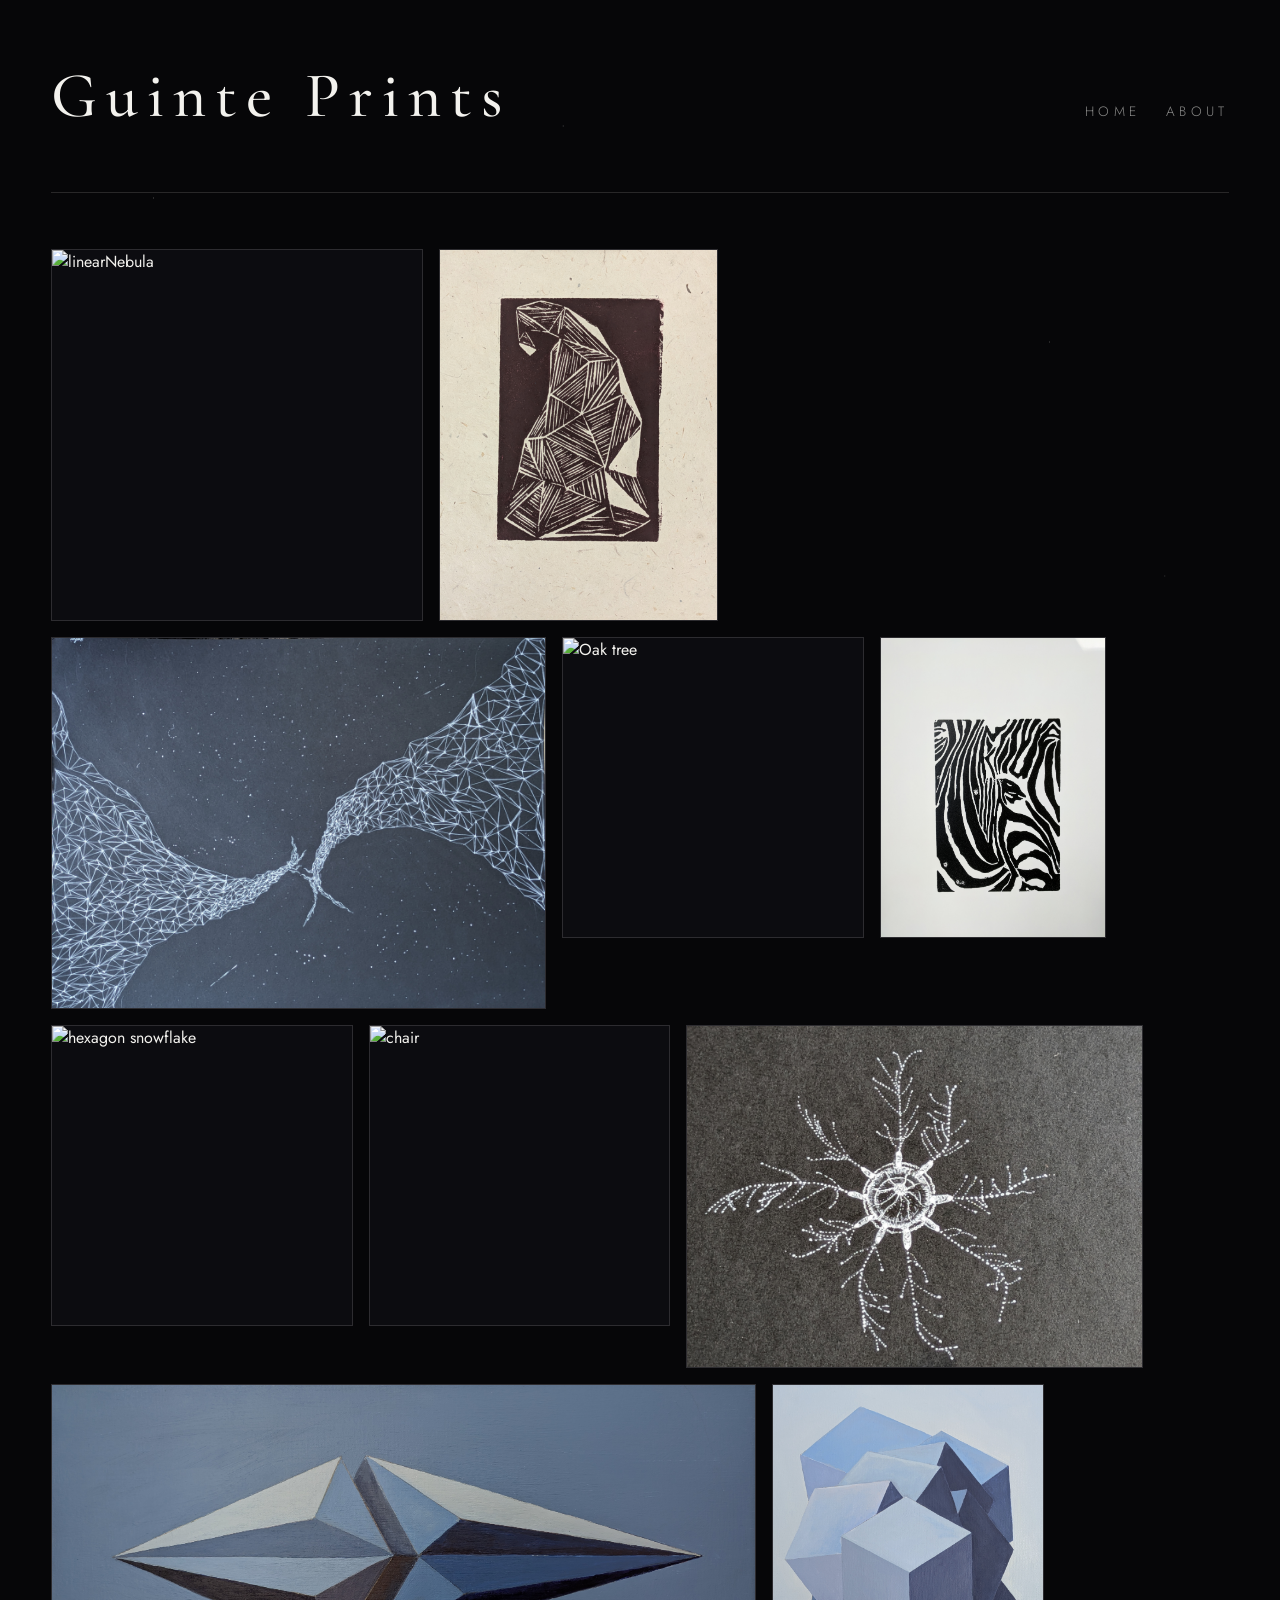
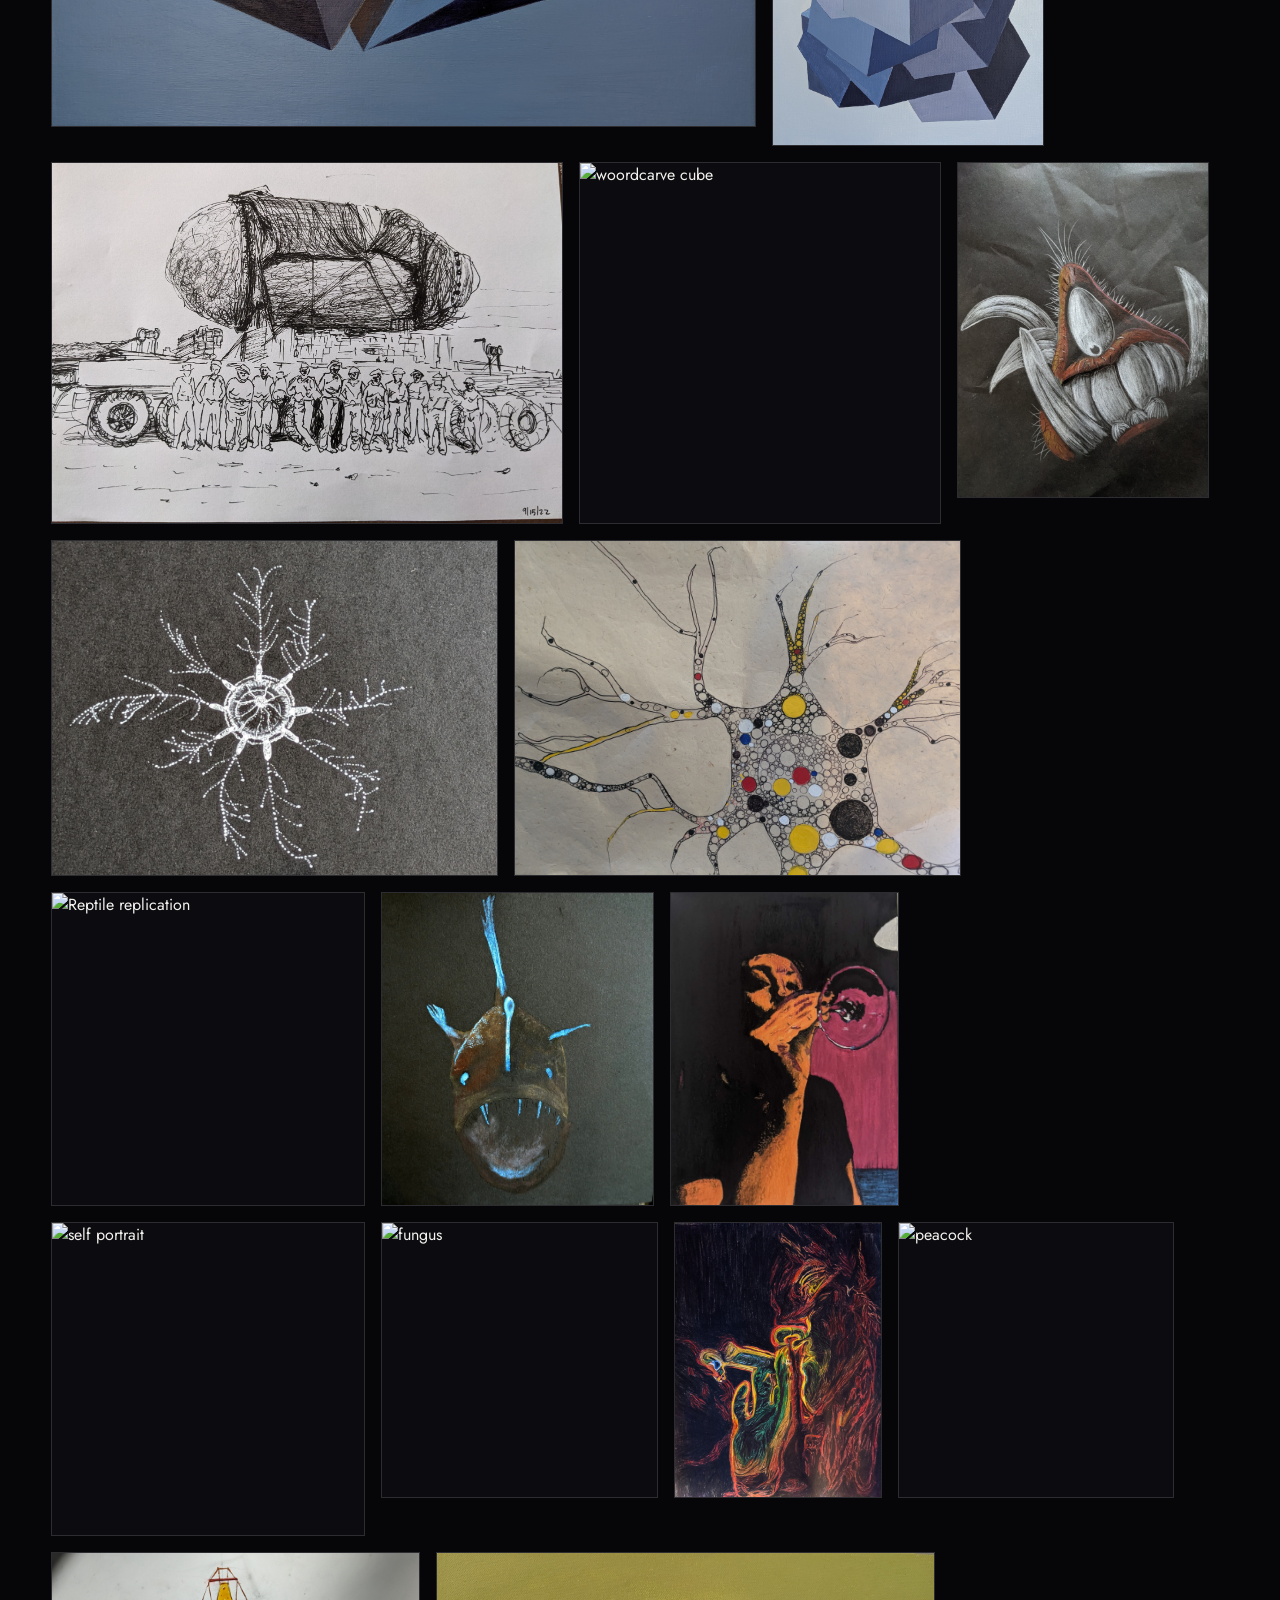
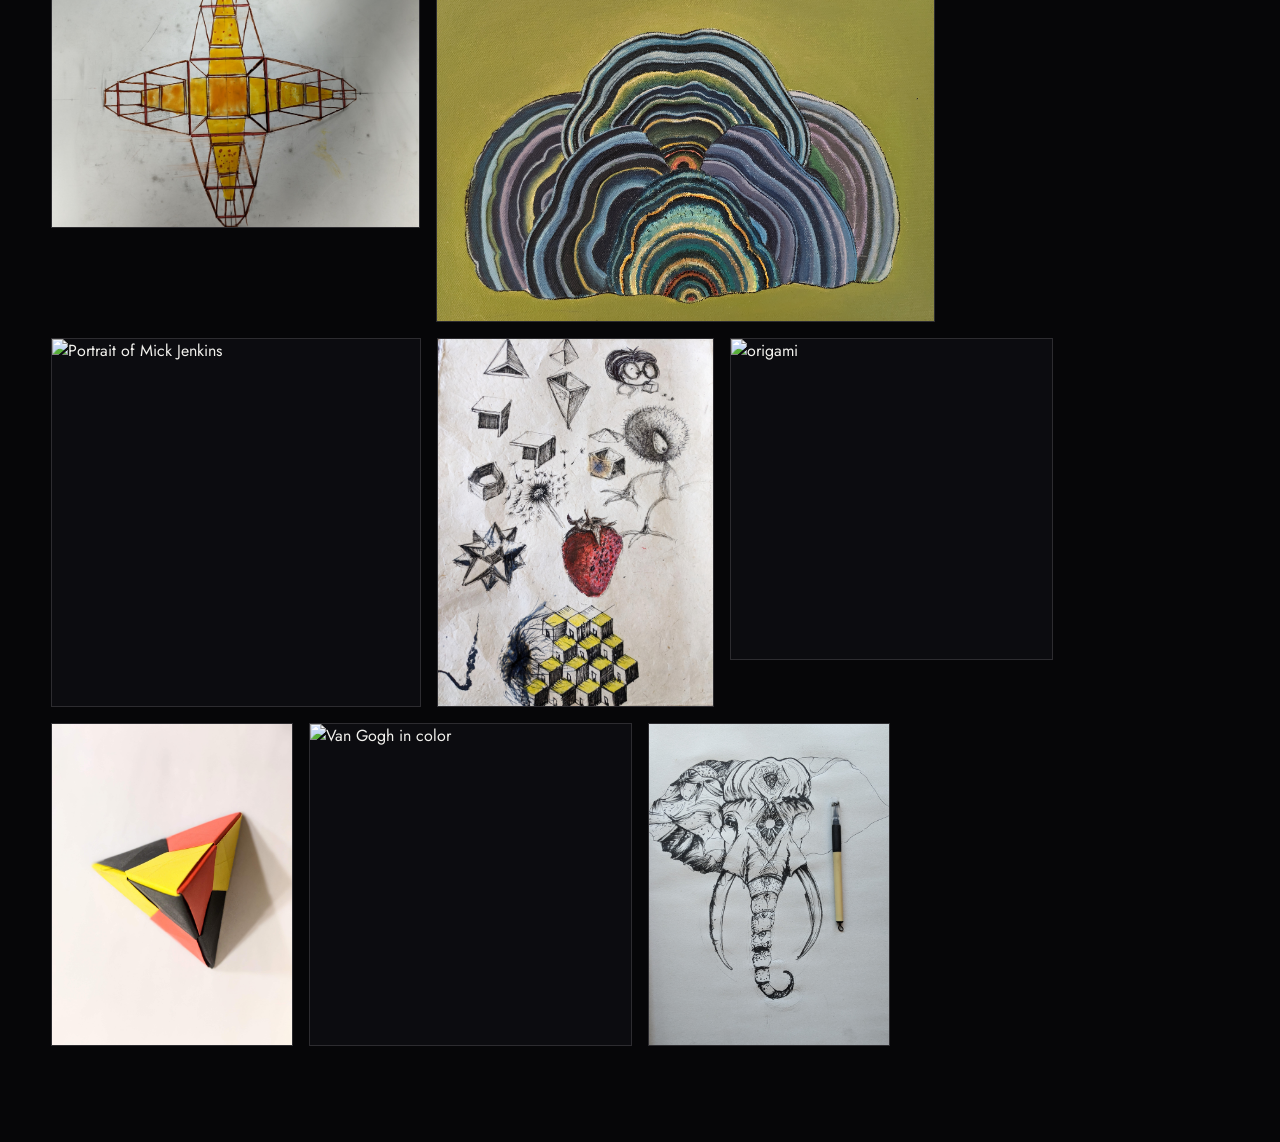
==== gallery.html @ 93e8b65b "Initial commit" ====
<!DOCTYPE html>
<html lang="en">
<head>
  <meta charset="UTF-8" />
  <meta name="viewport" content="width=device-width, initial-scale=1.0" />
  <title>Guinte — Works</title>
  <meta name="description" content="Selected works by Guinte." />

  <link rel="preconnect" href="https://fonts.googleapis.com">
  <link rel="preconnect" href="https://fonts.gstatic.com" crossorigin>
  <link href="https://fonts.googleapis.com/css2?family=Cormorant+Garamond:ital,wght@0,400;0,500;1,400&family=Jost:wght@300;400&display=swap" rel="stylesheet">

  <link rel="stylesheet" href="css/style.css" />
</head>
<body>
  <div class="starfield"></div>

  <div class="gallery-wrap">
    <header class="masthead">
      <h1 class="wordmark">Guinte Prints</h1>
     <nav style="display:flex; gap:1.6rem;">
  <a class="back" href="index.html">Home</a>
  <a class="back" href="about.html">About</a>
</nav>
    </header>

    <section class="grid" id="grid"></section>
  </div>

  <!-- Lightbox -->
  <div class="lightbox" id="lightbox">
    <span class="lb-close" aria-hidden="true">&times;</span>
    <img id="lb-img" src="" alt="" />
    <div class="lb-cap" id="lb-cap"></div>
  </div>

  <script>
  /* ============================================================
     YOUR ARTWORKS LIVE HERE — this is the ONLY part you edit.

     To add a piece:
       1. Drop the image file into the  images/  folder.
       2. Add a line below following the same pattern.

     Order top-to-bottom = order it appears in the grid.
     "medium" and "year" are optional — leave them as "" if unused.
     ============================================================ */
  const artworks = [
    
    { src: "images/linearnebula.jpg",   
     title: "linearNebula",                   
     medium: "ink on paper",
    
},
    { src: "images/linearbits.jpg",
     title: "linear bits",                   
     medium: "ink on paper",
},
{
      src:    "images/constellationline.jpg",
      title:  "line works",
      medium: "white pen, black paper",
},
        
    { 
      src: "images/tree.jpg",
     title: "Oak tree",                   
     medium: "ink on cardboard paper",
},
 

    { src: "images/zebra.jpg",   
     title: "Zebra woodcut",                   
     medium: "ink press on paper",
    
},
    

      
    {
      src:    "images/hexagonsnowflake.jpg",
      title:  "hexagon snowflake",
      medium: "pencil on paper",
      
    },
  { src: "images/chair.jpg",   
     title: "chair",                   
     medium: "penon paper",
    
},
    { src: "images/jellyfish.jpg",   
     title: "deep sea jelly fish",                   
     medium: "ink on paper",
    
},


{
      src:    "images/acrylicsdiamond.jpg",
      title:  "triangles",
      medium: "acrylic on canvas",
      
    },
     {
      src:    "images/cubesblock.jpg",
      title:  "Block of cubes",
      medium: "acrylic on canvas",
      
    },
{
      src:    "images/gadget.jpg",
      title:  "gadget",
      medium: "pen paper",
      
    },

  
    { src: "images/woodcarve cube.jpg",
     title: "woordcarve cube",                   
     medium: "wood",
},
{
      src:    "images/monsteragain.jpg",
      title:  "monster drawing for my children",
      medium: "color pencil on paper",
      
    },

    { src: "images/jellyfish.jpg",   
     title: "deep sea jelly fish",                   
     medium: "ink on paper",
    
},

      { src: "images/neuron.jpg",   
     title: "neuron",                   
     medium: "mixed media on lokta paper",
    
},



   
    { src: "images/escherlinocut.jpg",
     title: "Reptile replication",                   
     medium: "woodcut print on paper",
},
{
      src:    "images/deepseafish.jpg",
      title:  "deep sea fish",
      medium: "acrylic on paper",
      
    },

    { src: "images/portraitlady.jpg",   
     title: "portrait of a lady",                   
     medium: "mixed media on paper",
    
},
    
{ src: "images/portraitperson.jpg",   
     title: "self portrait",                   
     medium: "ink on paper",
    
},
 { src: "images/fungus.jpg",   
     title: "fungus",                   
     medium: "acrylic on paper",
    
},
    { src: "images/portraitsmoke.jpg",
     title: "linear portrait",                   
     medium: "color pencilon paper",
},
{
      src:    "images/peacock.jpg",
      title:  "peacock",
      medium: "ink on paper",
      
    },

    { src: "images/rotatedcubes.jpg",   
     title: "rotated cubes",                   
     medium: "ink on paper",
    
},
    { src: "images/acrylicfungus.jpg",
     title: "acrylicfungus",                   
     medium: "acrylic on canvas",
},
{ src: "images/portraitmickjenkins.jpg",
     title: "Portrait of Mick Jenkins",                   
     medium: "Mixed media on paper",
},

    {
      src:    "images/randomstudies.jpg",
      title:  "random bits",
      medium: "ink on paper",
      
    },
    { src: "images/paperfold1.jpg",   
     title: "origami",                   
     medium: "paper",
    
},
    { src: "images/paperfold2.jpg",
     title: "origami tetrahedron",                   
     medium: "paper",
},

  

    { src: "images/vangoghincolor.jpg",   
     title: "Van Gogh in color",                   
     medium: "watercolor on paper",
    
},
{ src: "images/elephant.jpg",
     title: "Elephant",                   
     medium: "pen on paper",
},
  
    
    // --- copy this block for each new piece ---
    // {
    //   src:    "images/your-file-name.jpg",
    //   title:  "Title of the piece",
    //   medium: "White ink on black paper",
    //   year:   "2025"
    // },
  ];

  /* ---- Render the grid (no need to touch below this line) ---- */
   const grid = document.getElementById("grid");

  if (artworks.length === 0) {
    grid.innerHTML = '<p class="empty-note">Works coming soon.</p>';
  } else {
    artworks.forEach((art, i) => {
      const tile = document.createElement("a");
      tile.className = "tile";
      tile.href = "#";
      tile.style.animationDelay = (0.04 * i) + "s";

      const meta = [art.medium, art.year].filter(Boolean).join(" · ");
      tile.innerHTML = `
        <img src="${art.src}" alt="${art.title || ""}" />
        <div class="cap">
          <div>${art.title || ""}</div>
          ${meta ? `<div class="meta">${meta}</div>` : ""}
        </div>`;

      tile.addEventListener("click", (e) => { e.preventDefault(); openLightbox(art); });
      grid.appendChild(tile);

      const img = tile.querySelector("img");
      img.addEventListener("load",  () => { tile._ratio = (img.naturalWidth || 3) / (img.naturalHeight || 4); scheduleLayout(); });
      img.addEventListener("error", () => { tile._ratio = 1; scheduleLayout(); });
    });
  }

  /* ---- justified rows: fill left-to-right, then wrap (whole image, no crop) ---- */
  const ROW_HEIGHT_DESKTOP = 380;   // bigger = larger images, fewer per row
  const ROW_HEIGHT_MOBILE  = 210;

  let layoutPending = false;
  function scheduleLayout() {
    if (layoutPending) return;
    layoutPending = true;
    requestAnimationFrame(() => { layoutPending = false; layoutGrid(); });
  }

  function layoutGrid() {
    const tiles = Array.from(grid.querySelectorAll(".tile"));
    if (!tiles.length) return;
    const cs = getComputedStyle(grid);
    const gap = parseFloat(cs.columnGap || cs.gap) || 12;
    const W = grid.clientWidth;
    const target = W < 600 ? ROW_HEIGHT_MOBILE : ROW_HEIGHT_DESKTOP;

    let row = [], ratioSum = 0;
    const flush = (isLast) => {
      if (!row.length) return;
      const totalGap = gap * (row.length - 1);
      let h = (W - totalGap) / ratioSum;
      if (isLast) h = Math.min(h, target * 1.3);   // keep a lonely last row from ballooning
      row.forEach((t) => {
        const r = t._ratio || 0.75;
        t.style.width  = (r * h) + "px";
        t.style.height = h + "px";
      });
      row = []; ratioSum = 0;
    };
    tiles.forEach((t) => {
      const r = t._ratio || 0.75;
      row.push(t); ratioSum += r;
      if (ratioSum * target + gap * (row.length - 1) >= W) flush(false);
    });
    flush(true);
  }

  window.addEventListener("load", layoutGrid);
  let resizeTimer;
  window.addEventListener("resize", () => { clearTimeout(resizeTimer); resizeTimer = setTimeout(layoutGrid, 120); });

  /* ---- Lightbox ---- */
  const lb     = document.getElementById("lightbox");
  const lbImg  = document.getElementById("lb-img");
  const lbCap  = document.getElementById("lb-cap");

  function openLightbox(art) {
    lbImg.src = art.src;
    lbImg.alt = art.title || "";
    const meta = [art.title, art.medium, art.year].filter(Boolean).join("  ·  ");
    lbCap.textContent = meta;
    lb.classList.add("open");
  }
  function closeLightbox() {
    lb.classList.remove("open");
    lbImg.src = "";
  }
  lb.addEventListener("click", closeLightbox);
  document.addEventListener("keydown", (e) => {
    if (e.key === "Escape") closeLightbox();
  });
  </script>
</body>
</html>
---- css/style.css ----
/* ============================================================
   GUINTE — shared styles
   Black paper, white ink. Everything floats in the dark.
   ============================================================ */

:root {
  --ink:        #060608;   /* the black of the paper            */
  --ink-soft:   #0c0c10;   /* a hair lighter, for panels        */
  --line:       #f3f2ee;   /* the white ink                     */
  --line-dim:   rgba(243,242,238,0.55);
  --line-faint: rgba(243,242,238,0.14);
  --glow:       rgba(243,242,238,0.85);
}

* { box-sizing: border-box; margin: 0; padding: 0; }

html, body {
  height: 100%;
  background: var(--ink);
  color: var(--line);
  font-family: "Jost", system-ui, sans-serif;
  -webkit-font-smoothing: antialiased;
}

a { color: inherit; text-decoration: none; }

/* A faint, intentional starfield so the black areas around the
   art never look empty on wide screens. Very subtle on purpose. */
.starfield {
  position: fixed;
  inset: 0;
  z-index: 0;
  pointer-events: none;
  background:
    radial-gradient(1px 1px at 12% 22%, rgba(255,255,255,0.5), transparent),
    radial-gradient(1px 1px at 28% 71%, rgba(255,255,255,0.35), transparent),
    radial-gradient(1px 1px at 44% 14%, rgba(255,255,255,0.4),  transparent),
    radial-gradient(1px 1px at 67% 83%, rgba(255,255,255,0.3),  transparent),
    radial-gradient(1px 1px at 82% 38%, rgba(255,255,255,0.45), transparent),
    radial-gradient(1px 1px at 91% 64%, rgba(255,255,255,0.3),  transparent),
    radial-gradient(1px 1px at  6% 52%, rgba(255,255,255,0.3),  transparent),
    radial-gradient(1px 1px at 55% 47%, rgba(255,255,255,0.25), transparent);
  opacity: 0.6;
}

/* ============================================================
   LANDING PAGE
   ============================================================ */

.stage {
  position: relative;
  z-index: 1;
  height: 100svh;
  display: grid;
  place-items: center;
  padding: 0;
}

/* Frame hugs the image so the Enter button can sit relative to the
   ARTWORK's edge (inside the glow) rather than the window corner. */
.hero-frame {
  position: relative;
  display: inline-block;
  line-height: 0;
  max-height: 100svh;
}

/* The artwork: shown whole, never cropped. Because the page is the
   same black as the paper, the empty sides simply disappear. */
.hero {
  max-width: 100%;
  max-height: 100svh;
  width: auto;
  height: auto;
  display: block;
  user-select: none;
  -webkit-user-drag: none;
  opacity: 0;
  animation: rise 1.8s cubic-bezier(.16,1,.3,1) 0.15s forwards;
}

@keyframes rise {
  from { opacity: 0; transform: scale(1.015); filter: brightness(0.7); }
  to   { opacity: 1; transform: scale(1);     filter: brightness(1);   }
}

/* The single Enter button — sits in the bright glow, top-right.
   Glass + hairline + a slow sheen so it reads shiny and stays
   legible over both the lit area and the dark. */
.enter {
  position: absolute;
  top: clamp(1.1rem, 10%, 7rem);
  right: clamp(1.1rem, 5%, 3rem);
  z-index: 3;

  display: inline-flex;
  align-items: center;
  gap: 0.7em;

  padding: 0.85em 1.9em;
  font-family: "Jost", sans-serif;
  font-weight: 300;
  font-size: clamp(0.95rem, 1.1vw, 1.05rem);
  letter-spacing: 0.42em;
  text-transform: uppercase;
  text-indent: 0.42em;            /* balances the tracking */
  line-height: 1;
  color: var(--line);

  background: rgba(8,8,10,0.28);
  border: 1px solid rgba(243,242,238,0.7);
  border-radius: 0;
  backdrop-filter: blur(3px);
  -webkit-backdrop-filter: blur(3px);

  box-shadow:
    0 0 0 1px rgba(0,0,0,0.25),
    0 0 22px rgba(243,242,238,0.18),
    inset 0 0 14px rgba(243,242,238,0.06);

  overflow: hidden;
  cursor: pointer;
  opacity: 0;
  animation: fade-in 1.2s ease 1.1s forwards;
  transition: box-shadow .5s ease, border-color .5s ease,
              letter-spacing .5s ease, background .5s ease;
}

/* moving sheen */
.enter::before {
  content: "";
  position: absolute;
  top: 0; left: -60%;
  width: 40%; height: 100%;
  background: linear-gradient(
    100deg, transparent, rgba(255,255,255,0.55), transparent);
  transform: skewX(-18deg);
  animation: sheen 4.5s ease-in-out infinite;
}

.enter .arrow {
  display: inline-block;
  transform: translateX(0);
  transition: transform .5s cubic-bezier(.16,1,.3,1);
  opacity: 0.85;
}

.enter:hover {
  border-color: #fff;
  letter-spacing: 0.5em;
  background: rgba(8,8,10,0.15);
  box-shadow:
    0 0 0 1px rgba(0,0,0,0.25),
    0 0 40px rgba(243,242,238,0.4),
    inset 0 0 18px rgba(243,242,238,0.12);
}
.enter:hover .arrow { transform: translateX(4px); }
.enter:focus-visible { outline: 2px solid #fff; outline-offset: 4px; }

@keyframes sheen {
  0%   { left: -60%; }
  55%  { left: 130%; }
  100% { left: 130%; }
}
@keyframes fade-in { to { opacity: 1; } }

/* ============================================================
   GALLERY PAGE
   ============================================================ */

.gallery-wrap {
  position: relative;
  z-index: 1;
  max-width: 1500px;
  margin: 0 auto;
  padding: clamp(2rem, 5vw, 4.5rem) clamp(1.2rem, 4vw, 3.5rem) 6rem;
}

.masthead {
  display: flex;
  align-items: baseline;
  justify-content: space-between;
  flex-wrap: wrap;
  gap: 1rem;
  padding-bottom: clamp(2rem, 5vw, 4rem);
  border-bottom: 1px solid var(--line-faint);
  margin-bottom: clamp(2rem, 5vw, 3.5rem);
}

.wordmark {
  font-family: "Cormorant Garamond", serif;
  font-weight: 500;
  font-size: clamp(2.2rem, 6vw, 4rem);
  letter-spacing: 0.14em;
  line-height: 1;
}

.masthead .back {
  font-weight: 300;
  font-size: 0.85rem;
  letter-spacing: 0.32em;
  text-transform: uppercase;
  color: var(--line-dim);
  transition: color .4s ease;
}
.masthead .back:hover { color: var(--line); }

/* Masonry-feeling grid that keeps each piece's true proportions. */
.grid {
  display: flex;
  flex-wrap: wrap;
  gap: clamp(0.55rem, 1.3vw, 1rem);
}

.tile {
  position: relative;
  display: block;
  margin: 0;
  cursor: zoom-in;
  background: var(--ink-soft);
  border: 1px solid var(--line-faint);
  overflow: hidden;
  opacity: 0;
  transform: translateY(14px);
  animation: tile-in .8s cubic-bezier(.16,1,.3,1) forwards;
  /* width & height are set automatically by the layout script */
}

.tile img {
  display: block;
  width: 100%;
  height: 100%;
  object-fit: cover;   /* tile is sized to the image's true shape, so nothing is cropped */
  transition: transform .9s cubic-bezier(.16,1,.3,1), filter .6s ease;
}
.tile:hover img { transform: scale(1.04); filter: brightness(1.08); }

.tile .cap {
  position: absolute;
  inset: auto 0 0 0;
  padding: 1.4rem 1rem 0.9rem;
  background: linear-gradient(to top, rgba(0,0,0,0.78), transparent);
  font-size: 0.82rem;
  letter-spacing: 0.04em;
  opacity: 0;
  transform: translateY(8px);
  transition: opacity .45s ease, transform .45s ease;
}
.tile:hover .cap { opacity: 1; transform: translateY(0); }
.tile .cap .meta {
  color: var(--line-dim);
  font-style: italic;
  font-family: "Cormorant Garamond", serif;
  font-size: 0.95rem;
}

@keyframes tile-in {
  to { opacity: 1; transform: translateY(0); }
}

.empty-note {
  color: var(--line-dim);
  font-style: italic;
  font-family: "Cormorant Garamond", serif;
  font-size: 1.2rem;
  padding: 3rem 0;
}

/* ---- Lightbox ---- */
.lightbox {
  position: fixed;
  inset: 0;
  z-index: 50;
  display: none;
  place-items: center;
  padding: 4vmin;
  background: rgba(3,3,5,0.94);
  backdrop-filter: blur(6px);
  -webkit-backdrop-filter: blur(6px);
  cursor: zoom-out;
}
.lightbox.open { display: grid; animation: fade-in .35s ease; }
.lightbox img {
  max-width: 100%;
  max-height: 84vh;
  box-shadow: 0 0 60px rgba(243,242,238,0.12);
}
.lightbox .lb-cap {
  position: absolute;
  bottom: 3.5vmin;
  left: 0; right: 0;
  text-align: center;
  font-family: "Cormorant Garamond", serif;
  font-style: italic;
  color: var(--line-dim);
  font-size: 1.05rem;
  letter-spacing: 0.03em;
}
.lightbox .lb-close {
  position: absolute;
  top: 3vmin; right: 3.5vmin;
  font-size: 1.6rem;
  font-weight: 300;
  color: var(--line);
  opacity: 0.7;
  line-height: 1;
}

@media (max-width: 520px) {
  .enter { letter-spacing: 0.3em; padding: 0.75em 1.5em; }
  
}
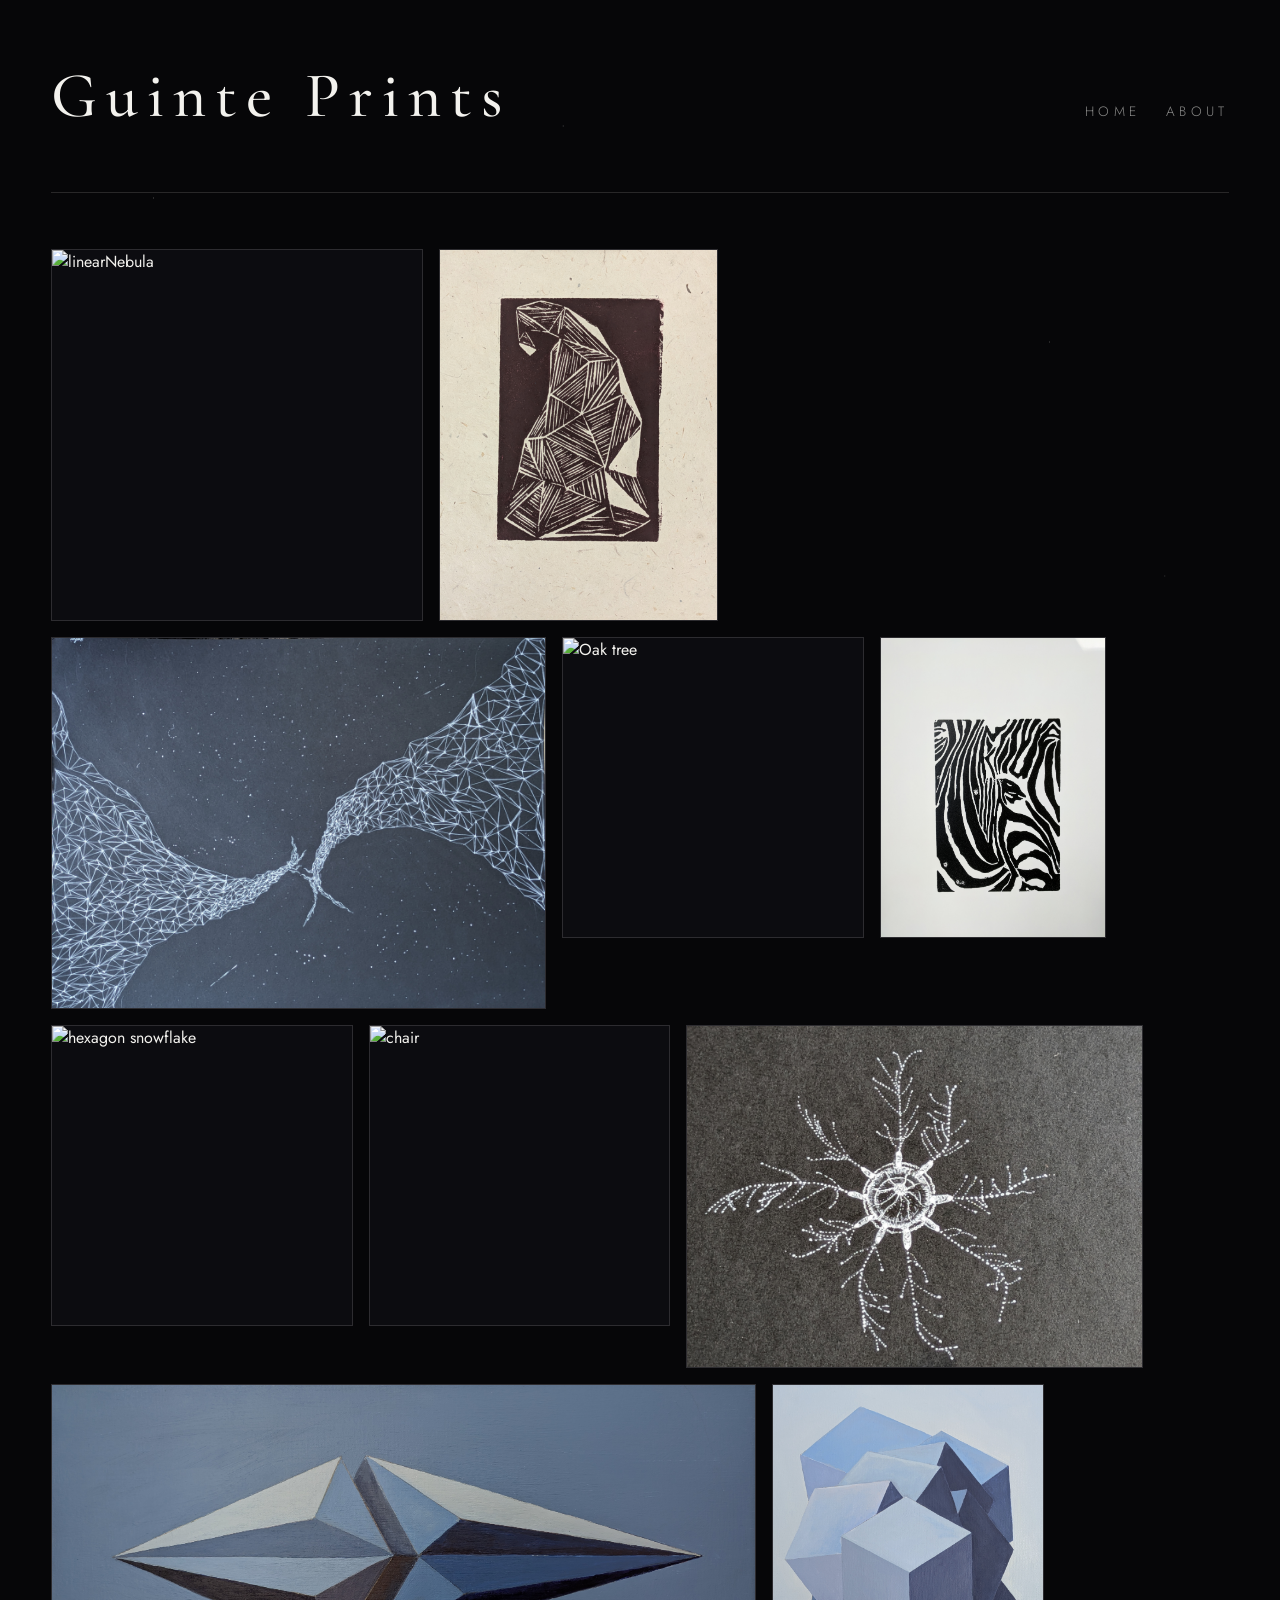
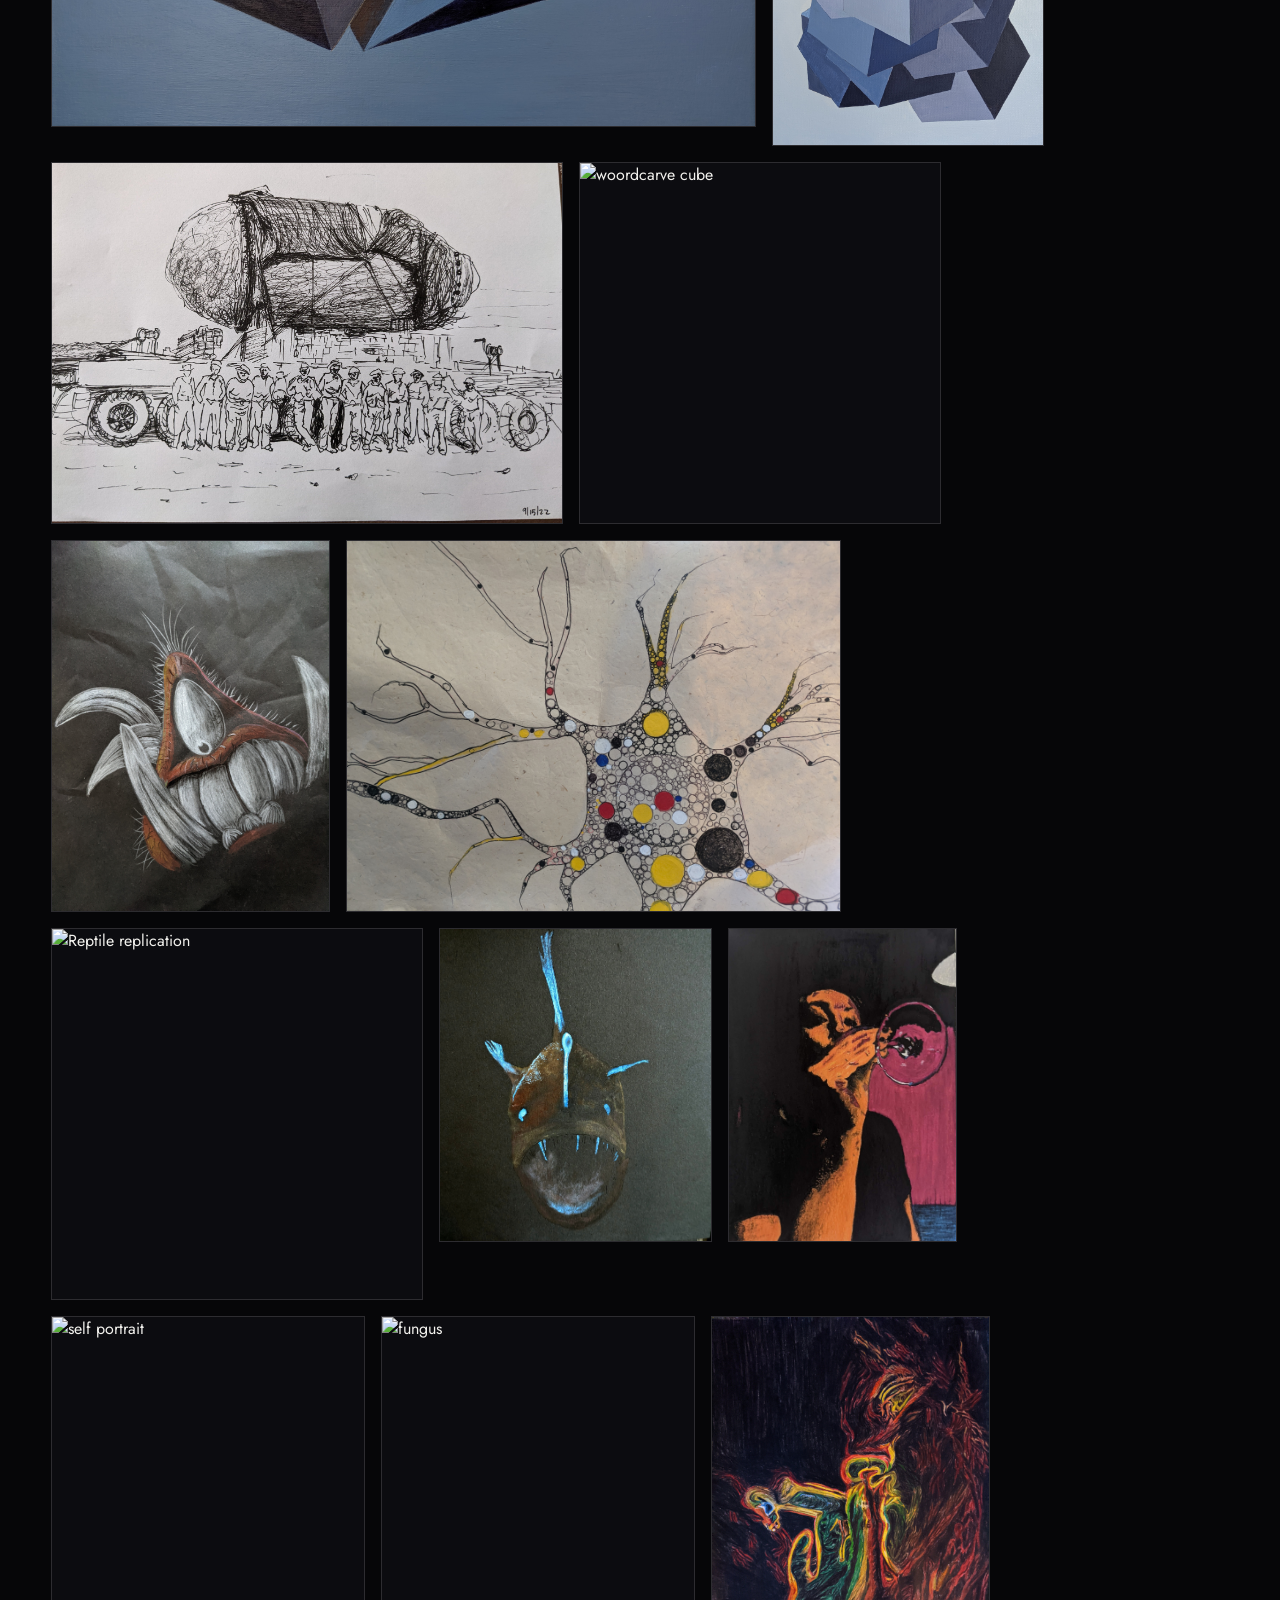
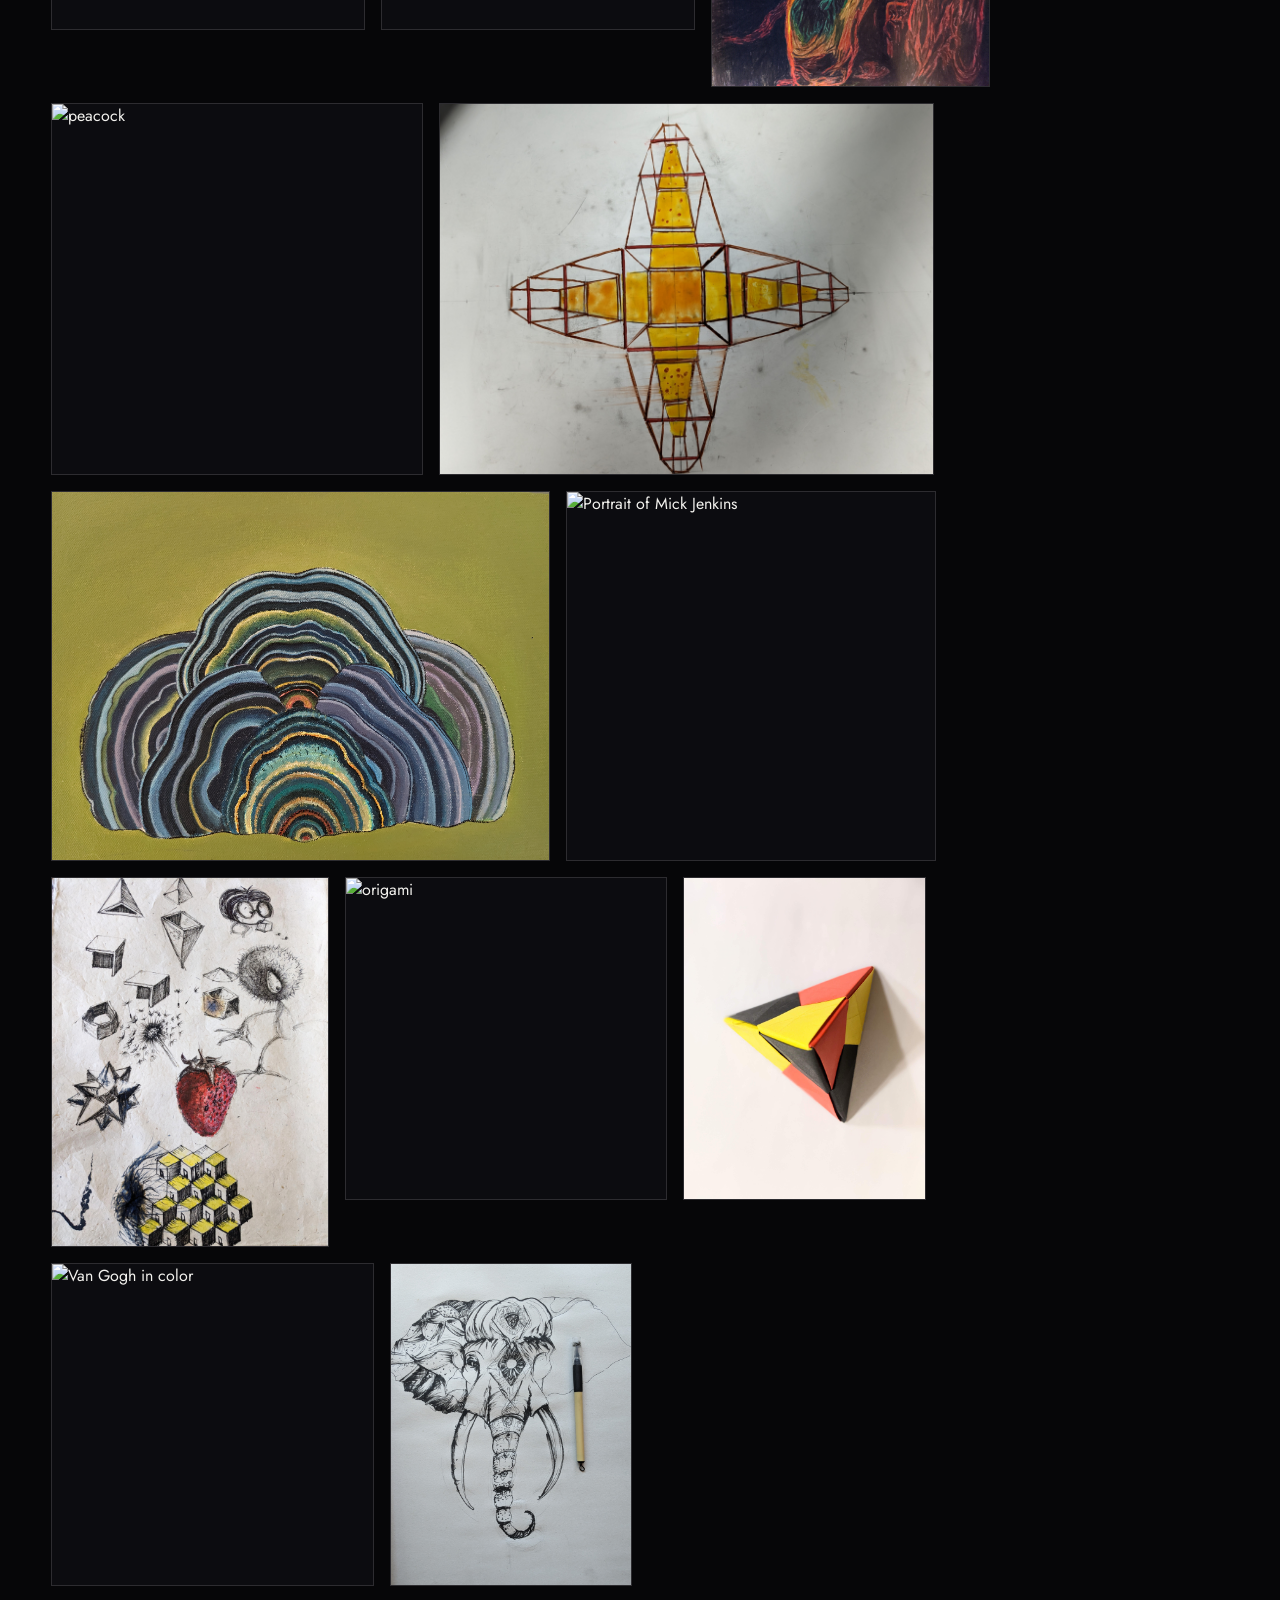
==== commit 502c2eed: "gallery tweak" ====
--- a/gallery.html
+++ b/gallery.html
@@ -126,11 +126,7 @@
       
     },
 
-    { src: "images/jellyfish.jpg",   
-     title: "deep sea jelly fish",                   
-     medium: "ink on paper",
-    
-},
+
 
       { src: "images/neuron.jpg",   
      title: "neuron",                   
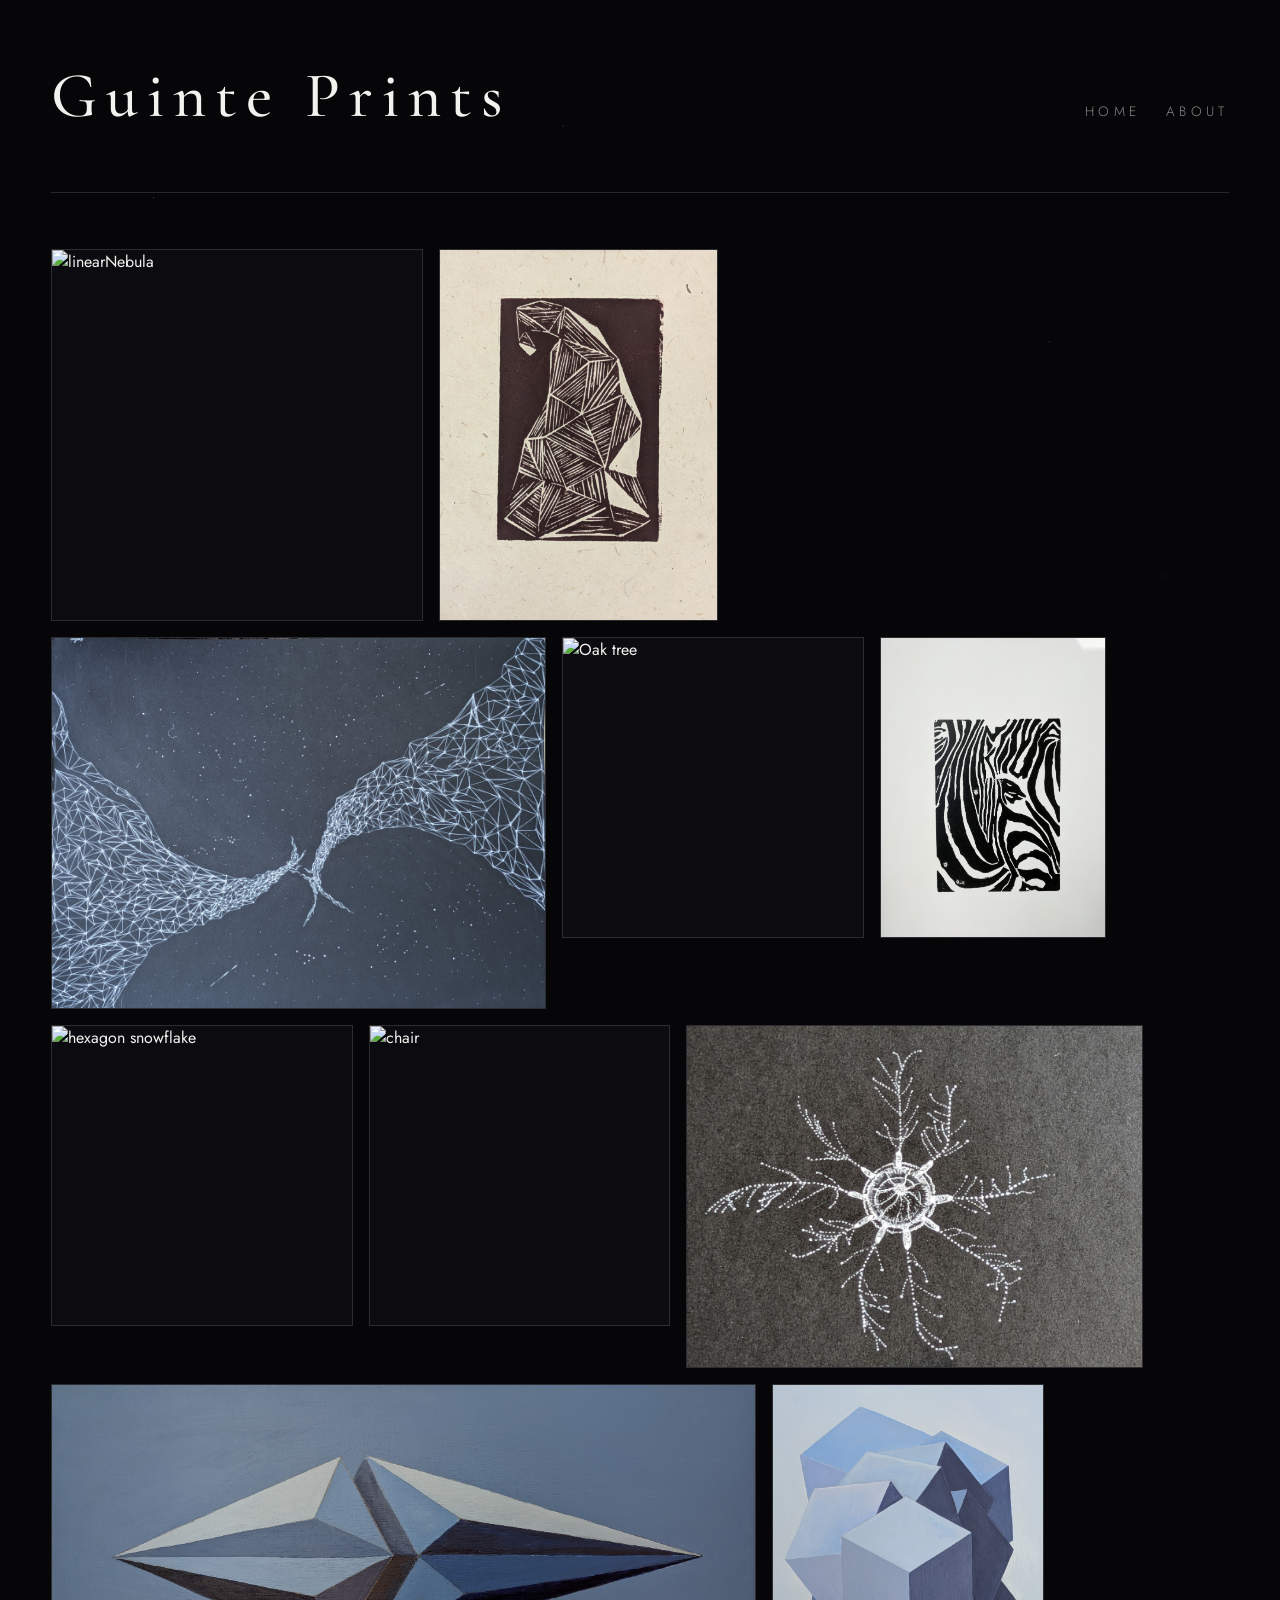
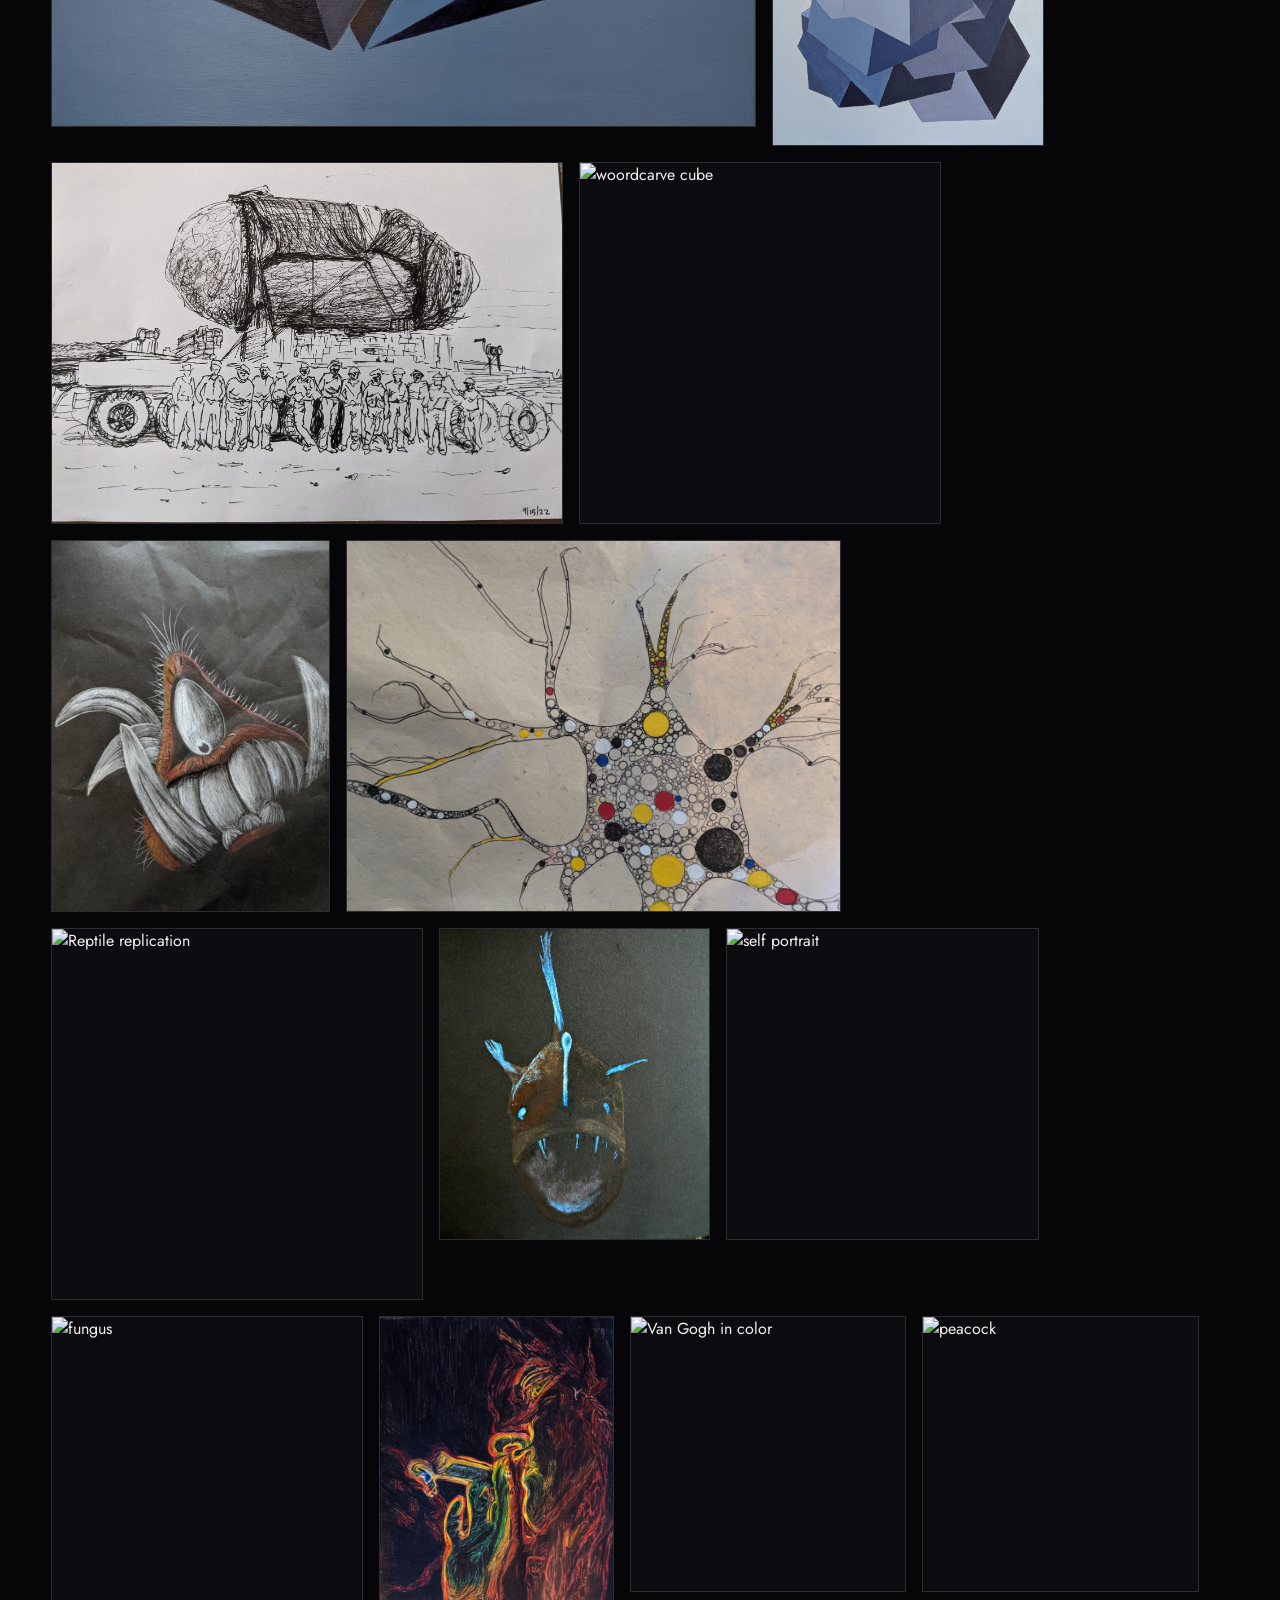
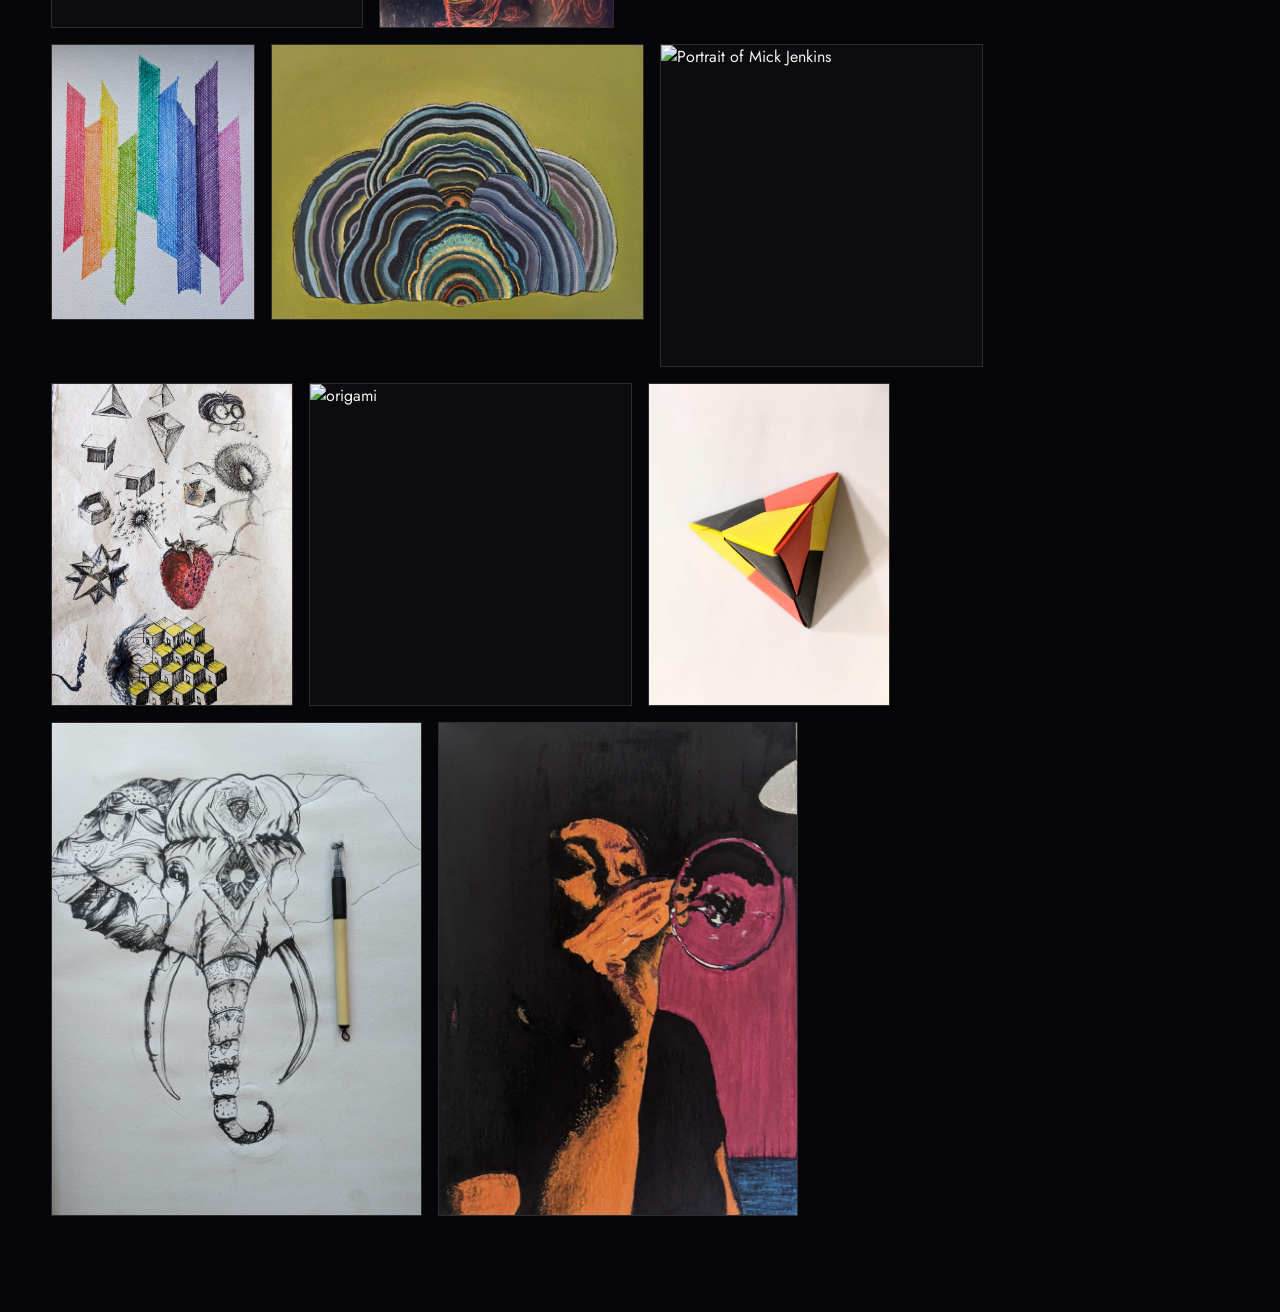
==== commit 430a88d0: "changed arrow style" ====
--- a/gallery.html
+++ b/gallery.html
@@ -29,10 +29,11 @@
 
   <!-- Lightbox -->
   <div class="lightbox" id="lightbox">
-    <span class="lb-close" aria-hidden="true">&times;</span>
-    <img id="lb-img" src="" alt="" />
-    <div class="lb-cap" id="lb-cap"></div>
-  </div>
+  <span class="lb-close" aria-hidden="true">&times;</span>
+  <button class="lb-nav lb-prev" aria-label="Previous">&lsaquo;</button>
+  <img id="lb-img" src="" alt="" />
+  <button class="lb-nav lb-next" aria-label="Next">&rsaquo;</button>
+  <div class="lb-cap" id="lb-cap"></div>
 
   <script>
   /* ============================================================
@@ -148,11 +149,7 @@
       
     },
 
-    { src: "images/portraitlady.jpg",   
-     title: "portrait of a lady",                   
-     medium: "mixed media on paper",
-    
-},
+    
     
 { src: "images/portraitperson.jpg",   
      title: "self portrait",                   
@@ -168,6 +165,11 @@
      title: "linear portrait",                   
      medium: "color pencilon paper",
 },
+ { src: "images/vangoghincolor.jpg",   
+     title: "Van Gogh in color",                   
+     medium: "watercolor on paper",
+    
+},
 {
       src:    "images/peacock.jpg",
       title:  "peacock",
@@ -175,9 +177,9 @@
       
     },
 
-    { src: "images/rotatedcubes.jpg",   
-     title: "rotated cubes",                   
-     medium: "ink on paper",
+    { src: "images/spectrumoflight.jpg",   
+     title: "spectrum of light",                   
+     medium: "color pen on paper",
     
 },
     { src: "images/acrylicfungus.jpg",
@@ -207,16 +209,16 @@
 
   
 
-    { src: "images/vangoghincolor.jpg",   
-     title: "Van Gogh in color",                   
-     medium: "watercolor on paper",
-    
-},
+   
 { src: "images/elephant.jpg",
      title: "Elephant",                   
      medium: "pen on paper",
 },
-  
+  { src: "images/portraitlady.jpg",   
+     title: "portrait of a lady",                   
+     medium: "mixed media on paper",
+    
+},
     
     // --- copy this block for each new piece ---
     // {
@@ -300,26 +302,49 @@
   let resizeTimer;
   window.addEventListener("resize", () => { clearTimeout(resizeTimer); resizeTimer = setTimeout(layoutGrid, 120); });
 
-  /* ---- Lightbox ---- */
-  const lb     = document.getElementById("lightbox");
-  const lbImg  = document.getElementById("lb-img");
-  const lbCap  = document.getElementById("lb-cap");
-
-  function openLightbox(art) {
-    lbImg.src = art.src;
-    lbImg.alt = art.title || "";
-    const meta = [art.title, art.medium, art.year].filter(Boolean).join("  ·  ");
-    lbCap.textContent = meta;
-    lb.classList.add("open");
+ 
+ /* ---- Lightbox with prev / next ---- */
+  const lb    = document.getElementById("lightbox");
+  const lbImg = document.getElementById("lb-img");
+  const lbCap = document.getElementById("lb-cap");
+  let currentIndex = 0;
+
+  function showArt(i) {
+    if (!artworks.length) return;
+    currentIndex = (i + artworks.length) % artworks.length;   // wraps around
+    const a = artworks[currentIndex];
+    lbImg.src = a.src;
+    lbImg.alt = a.title || "";
+    lbCap.textContent = [a.title, a.medium, a.year].filter(Boolean).join("  ·  ");
   }
-  function closeLightbox() {
-    lb.classList.remove("open");
-    lbImg.src = "";
-  }
-  lb.addEventListener("click", closeLightbox);
+  function openLightbox(art) { showArt(artworks.indexOf(art)); lb.classList.add("open"); }
+  function closeLightbox()   { lb.classList.remove("open"); lbImg.src = ""; }
+  function showNext() { showArt(currentIndex + 1); }
+  function showPrev() { showArt(currentIndex - 1); }
+
+  // click the dark backdrop or the × to close; image and arrows don't close
+  lb.addEventListener("click", (e) => {
+    if (e.target === lb || e.target.classList.contains("lb-close")) closeLightbox();
+  });
+  document.querySelector(".lb-prev").addEventListener("click", (e) => { e.stopPropagation(); showPrev(); });
+  document.querySelector(".lb-next").addEventListener("click", (e) => { e.stopPropagation(); showNext(); });
+
   document.addEventListener("keydown", (e) => {
+    if (!lb.classList.contains("open")) return;
     if (e.key === "Escape") closeLightbox();
+    else if (e.key === "ArrowRight") showNext();
+    else if (e.key === "ArrowLeft")  showPrev();
   });
+
+  // swipe on phones
+  let touchX = null;
+  lb.addEventListener("touchstart", (e) => { touchX = e.changedTouches[0].clientX; }, { passive: true });
+  lb.addEventListener("touchend", (e) => {
+    if (touchX === null) return;
+    const dx = e.changedTouches[0].clientX - touchX;
+    if (Math.abs(dx) > 45) { dx < 0 ? showNext() : showPrev(); }
+    touchX = null;
+  }, { passive: true }); 
   </script>
 </body>
 </html>
--- a/css/style.css
+++ b/css/style.css
@@ -305,6 +305,26 @@
   opacity: 0.7;
   line-height: 1;
 }
+.lb-nav {
+  position: absolute;
+  top: 50%;
+  transform: translateY(-50%);
+  width: 54px; height: 54px;
+  display: grid; place-items: center;
+  font-size: 1.9rem; line-height: 1;
+  color: var(--line);
+  background: rgba(8,8,10,0.35);
+  border: 1px solid rgba(243,242,238,0.5);
+  border-radius: 999px;
+  backdrop-filter: blur(3px);
+  cursor: pointer;
+  z-index: 60;
+  transition: background .3s ease, border-color .3s ease;
+}
+.lb-nav:hover { background: rgba(8,8,10,0.6); border-color: #fff; }
+.lb-prev { left: clamp(0.8rem, 3vw, 2rem); }
+.lb-next { right: clamp(0.8rem, 3vw, 2rem); }
+@media (max-width: 520px) { .lb-nav { width: 44px; height: 44px; font-size: 1.5rem; } }
 
 @media (max-width: 520px) {
   .enter { letter-spacing: 0.3em; padding: 0.75em 1.5em; }
